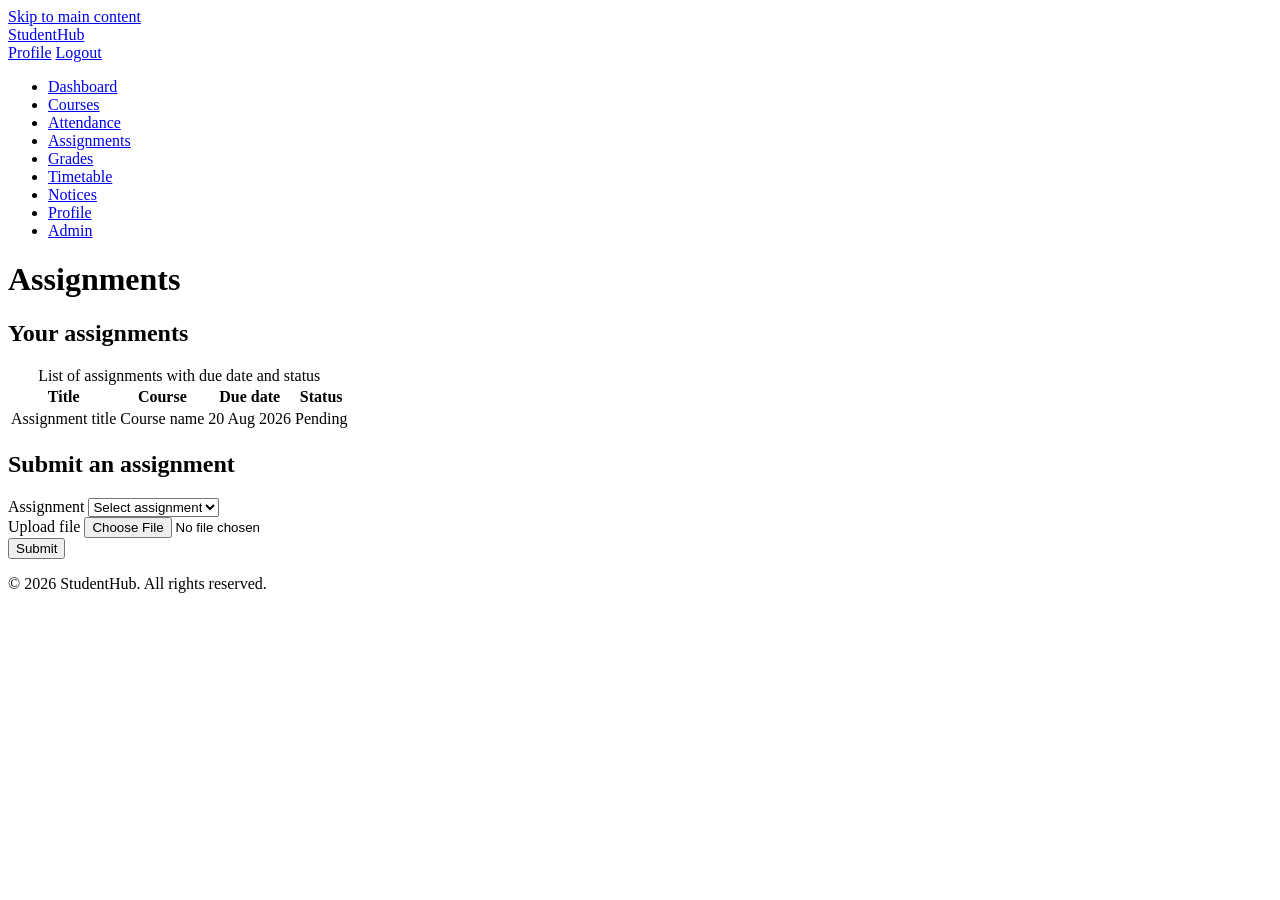
==== assignments.html @ b4fc3888 "feat: Add HTML templates for main pages" ====
<!DOCTYPE html>
<html lang="en">
<head>
  <meta charset="UTF-8">
  <meta name="viewport" content="width=device-width, initial-scale=1.0">
  <title>StudentHub | Assignments</title>
  <link rel="stylesheet" href="css/style.css">
</head>
<body>
  <a class="skip-link" href="#main-content">Skip to main content</a>

  <header>
    <div class="logo">
      <a href="index.html" aria-label="StudentHub home">StudentHub</a>
    </div>
    <div class="account-actions">
      <a href="profile.html">Profile</a>
      <a href="login.html">Logout</a>
    </div>
  </header>

  <div class="app-layout">
    <nav aria-label="App navigation" class="sidebar">
      <ul>
        <li><a href="dashboard.html">Dashboard</a></li>
        <li><a href="courses.html">Courses</a></li>
        <li><a href="attendance.html">Attendance</a></li>
        <li><a href="assignments.html" aria-current="page">Assignments</a></li>
        <li><a href="grades.html">Grades</a></li>
        <li><a href="timetable.html">Timetable</a></li>
        <li><a href="notices.html">Notices</a></li>
        <li><a href="profile.html">Profile</a></li>
        <li><a href="admin.html">Admin</a></li>
      </ul>
    </nav>

    <main id="main-content">
      <h1>Assignments</h1>

      <section aria-labelledby="assignment-list-heading">
        <h2 id="assignment-list-heading">Your assignments</h2>
        <table>
          <caption class="visually-hidden">List of assignments with due date and status</caption>
          <thead>
            <tr>
              <th scope="col">Title</th>
              <th scope="col">Course</th>
              <th scope="col">Due date</th>
              <th scope="col">Status</th>
            </tr>
          </thead>
          <tbody>
            <tr>
              <td>Assignment title</td>
              <td>Course name</td>
              <td><time datetime="2026-08-20">20 Aug 2026</time></td>
              <td><span class="badge">Pending</span></td>
            </tr>
          </tbody>
        </table>
      </section>

      <section aria-labelledby="submit-heading">
        <h2 id="submit-heading">Submit an assignment</h2>
        <form action="#" method="post" enctype="multipart/form-data" novalidate>
          <div class="form-group">
            <label for="assignment-select">Assignment</label>
            <select id="assignment-select" name="assignment" required>
              <option value="">Select assignment</option>
            </select>
          </div>
          <div class="form-group">
            <label for="submission-file">Upload file</label>
            <input type="file" id="submission-file" name="submission_file" required>
          </div>
          <button type="submit">Submit</button>
        </form>
      </section>
    </main>
  </div>

  <footer>
    <p>&copy; 2026 StudentHub. All rights reserved.</p>
  </footer>

  <script src="js/main.js" defer></script>
</body>
</html>
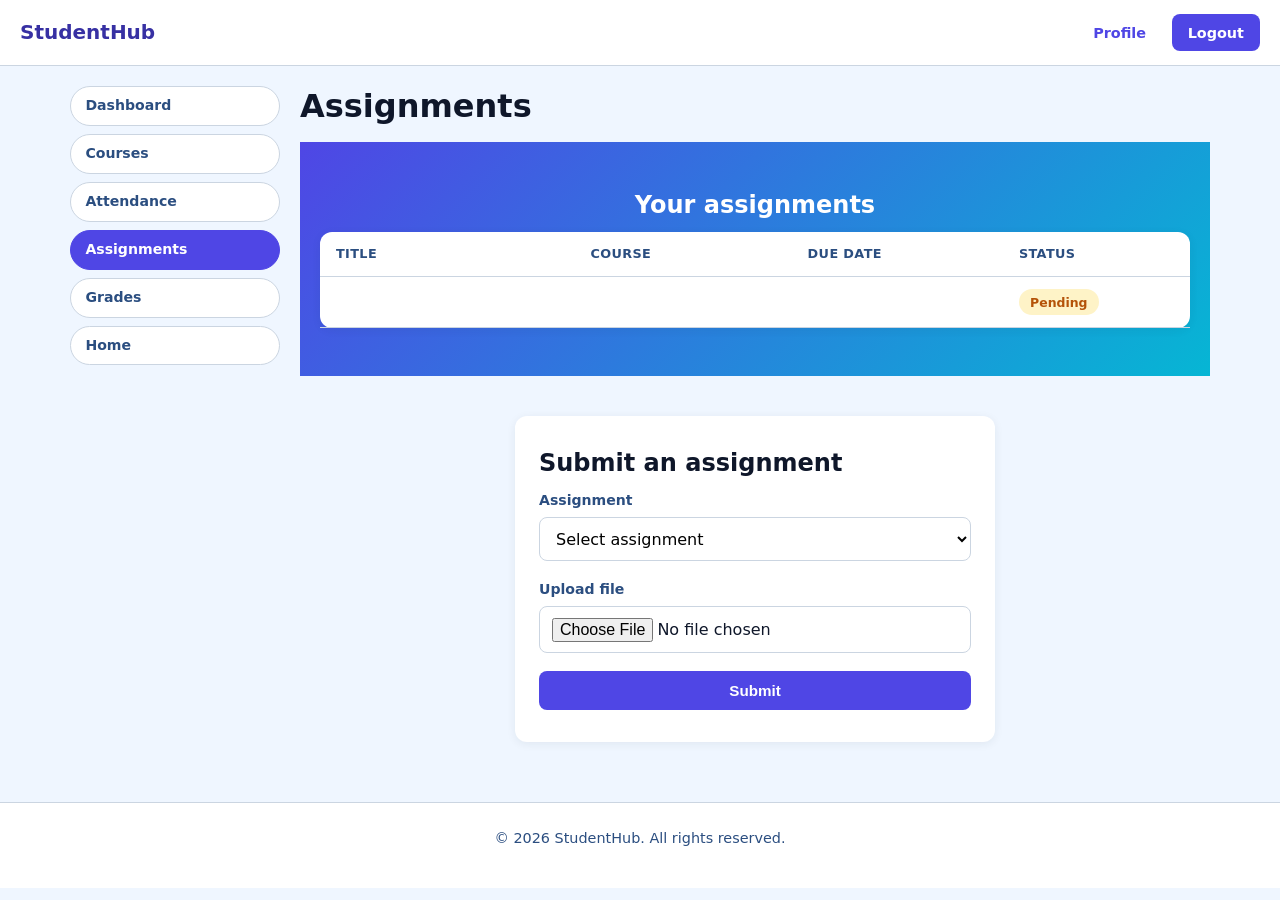
==== commit 867b785e: "WDF Practical Files" ====
--- a/assignments.html
+++ b/assignments.html
@@ -27,10 +27,9 @@
         <li><a href="attendance.html">Attendance</a></li>
         <li><a href="assignments.html" aria-current="page">Assignments</a></li>
         <li><a href="grades.html">Grades</a></li>
-        <li><a href="timetable.html">Timetable</a></li>
-        <li><a href="notices.html">Notices</a></li>
-        <li><a href="profile.html">Profile</a></li>
-        <li><a href="admin.html">Admin</a></li>
+        <li><a href="index.html">Home</a></li>
+        
+        
       </ul>
     </nav>
 
@@ -84,5 +83,7 @@
   </footer>
 
   <script src="js/main.js" defer></script>
+  <script src="js/Student.js" defer></script>
+  
 </body>
 </html>
--- a/css/style.css
+++ b/css/style.css
@@ -0,0 +1,531 @@
+/* =========================================================
+   StudentHub Portal — stylesheet
+   Single shared file for all pages. Mobile-first. CSS Grid + Flexbox.
+   ========================================================= */
+
+:root {
+  --color-primary: #4f46e5;
+  --color-primary-dark: #3730a3;
+  --color-secondary: #06b6d4;
+  --color-accent: #f59e0b;
+  --color-success: #16a34a;
+  --color-success-bg: #dcfce7;
+  --color-warning: #b45309;
+  --color-warning-bg: #fef3c7;
+  --color-danger: #dc2626;
+  --color-danger-bg: #fee2e2;
+
+  --color-bg: #EFF6FF;
+--color-surface: #FFFFFF;
+--color-text: #0F172A;
+--color-text-muted: #2b4e80;
+--color-border: #CBD5E1;
+
+  --radius: 12px;
+  --radius-sm: 8px;
+  --shadow: 0 2px 10px rgba(30, 41, 59, 0.07);
+  --shadow-md: 0 6px 20px rgba(30, 41, 59, 0.10);
+
+  --gap: 1rem;
+  --max-width: 1180px;
+}
+
+/* ---------- Reset ---------- */
+*, *::before, *::after { box-sizing: border-box; }
+html { scroll-behavior: smooth; }
+body {
+  margin: 0;
+  font-family: "Segoe UI", Roboto, system-ui, -apple-system, sans-serif;
+  color: var(--color-text);
+  background: var(--color-bg);
+  line-height: 1.55;
+}
+img { max-width: 100%; display: block; }
+h1, h2, h3 { line-height: 1.25; margin: 0 0 0.5em; }
+p { margin: 0 0 1em; }
+a { color: var(--color-primary); text-decoration: none; }
+a:hover, a:focus { text-decoration: underline; }
+ul { list-style: none; margin: 0; padding: 0; }
+
+/* ---------- Accessibility helpers ---------- */
+.visually-hidden {
+  position: absolute; width: 1px; height: 1px;
+  overflow: hidden; clip: rect(0 0 0 0); white-space: nowrap;
+}
+.skip-link {
+  position: absolute; top: -3rem; left: 0.5rem;
+  background: var(--color-primary); color: #fff;
+  padding: 0.6rem 1rem; border-radius: 0 0 var(--radius-sm) var(--radius-sm);
+  z-index: 100; transition: top 0.15s ease;
+}
+.skip-link:focus { top: 0; }
+:focus-visible { outline: 3px solid var(--color-accent); outline-offset: 2px; }
+
+/* ---------- Buttons & badges (shared) ---------- */
+button, input[type="submit"] {
+  cursor: pointer; border: none; border-radius: var(--radius-sm);
+  padding: 0.7rem 1.4rem; font-weight: 700; font-size: 0.95rem;
+  background: var(--color-primary); color: #fff; width: 100%;
+}
+button:hover { background: var(--color-primary-dark); }
+.badge {
+  display: inline-block; padding: 0.2rem 0.7rem; border-radius: 999px;
+  font-size: 0.78rem; font-weight: 700; background: var(--color-warning-bg); color: var(--color-warning);
+}
+td button { width: auto; padding: 0.4rem 0.9rem; font-size: 0.82rem; margin-right: 0.4rem; }
+td button:last-child { background: var(--color-danger); }
+td button:last-child:hover { background: #991b1b; }
+
+/* ---------- Header (all pages) ---------- */
+header {
+  display: flex; flex-wrap: wrap; align-items: center; gap: 0.75rem 1.5rem;
+  justify-content: space-between;
+  padding: 0.9rem 1.25rem;
+  background: var(--color-surface);
+  border-bottom: 1px solid var(--color-border);
+  position: sticky; top: 0; z-index: 10;
+}
+.logo a {
+  font-weight: 700; font-size: 1.25rem; color: var(--color-primary-dark);
+  text-decoration: none;
+}
+header nav[aria-label="Primary"] ul {
+  display: flex; flex-wrap: wrap; gap: 1.1rem;
+}
+header nav[aria-label="Primary"] a {
+  color: var(--color-text); font-weight: 500; font-size: 0.95rem;
+}
+header nav[aria-label="Primary"] a[aria-current="page"] {
+  color: var(--color-primary); font-weight: 700;
+}
+.auth-actions, .account-actions {
+  display: flex; gap: 0.6rem; align-items: center;
+}
+.auth-actions a, .account-actions a {
+  padding: 0.45rem 1rem; border-radius: var(--radius-sm); font-weight: 600; font-size: 0.9rem;
+}
+.auth-actions a:last-child, .account-actions a:last-child {
+  background: var(--color-primary); color: #fff;
+}
+.auth-actions a:first-child, .account-actions a:first-child {
+  color: var(--color-primary);
+}
+.welcome { font-weight: 600; color: var(--color-text-muted); margin: 0; }
+
+/* ---------- Landing page ---------- */
+main#main-content > section:first-of-type {
+  text-align: center;
+  padding: 3rem 1.25rem;
+  background: linear-gradient(135deg, var(--color-primary) 0%, var(--color-secondary) 100%);
+  color: #fff;
+}
+main#main-content > section:first-of-type h1 { font-size: clamp(1.8rem, 5vw, 2.75rem); }
+main#main-content > section:first-of-type p { max-width: 42rem; margin-inline: auto; opacity: 0.95; }
+.cta {
+  display: inline-block; margin-top: 0.75rem;
+  background: var(--color-accent); color: #1e293b;
+  padding: 0.75rem 1.75rem; border-radius: 999px; font-weight: 700;
+}
+.cta:hover { text-decoration: none; filter: brightness(1.05); }
+
+#features, #about {
+  max-width: var(--max-width); margin: 0 auto; padding: 2.5rem 1.25rem;
+}
+.feature-grid {
+  display: grid; grid-template-columns: 1fr; gap: 1.25rem; margin-top: 1.25rem;
+}
+.feature-grid article {
+  background: var(--color-surface); border-radius: var(--radius);
+  box-shadow: var(--shadow); padding: 1.5rem; text-align: center;
+  border-top: 4px solid var(--color-secondary);
+}
+.feature-grid article:nth-child(2) { border-top-color: var(--color-primary); }
+.feature-grid article:nth-child(3) { border-top-color: var(--color-accent); }
+
+footer {
+  border-top: 1px solid var(--color-border);
+  padding: 1.5rem 1.25rem; text-align: center; color: var(--color-text-muted);
+  background: var(--color-surface); font-size: 0.9rem;
+}
+footer nav ul { display: flex; justify-content: center; gap: 1rem; margin-bottom: 0.5rem; flex-wrap: wrap; }
+
+/* ---------- Forms (Register / Login / Forgot / Profile / search) ---------- */
+main#main-content > section:has(form) {
+  max-width: 30rem; margin: 2.5rem auto; padding: 2rem 1.5rem;
+  background: var(--color-surface); border-radius: var(--radius); box-shadow: var(--shadow);
+}
+fieldset { border: none; padding: 0; margin: 0; }
+legend { font-weight: 700; margin-bottom: 0.75rem; padding: 0; color: var(--color-primary-dark); }
+.form-group { margin-bottom: 1.1rem; display: flex; flex-direction: column; gap: 0.35rem; }
+.form-group.checkbox { flex-direction: row; align-items: center; gap: 0.5rem; }
+label { font-size: 0.88rem; font-weight: 600; color: var(--color-text-muted); }
+input, select, textarea {
+  padding: 0.65rem 0.75rem; border: 1px solid var(--color-border); border-radius: var(--radius-sm);
+  font-size: 1rem; font-family: inherit; width: 100%; background: #fff;
+}
+input:focus, select:focus, textarea:focus { border-color: var(--color-primary); }
+main#main-content > section:has(form) > p { text-align: center; margin-top: 1rem; font-size: 0.9rem; }
+
+/* ---------- App shell (Dashboard / Courses / Assignments / etc.) ---------- */
+.app-layout {
+  display: flex; flex-direction: column;
+  max-width: var(--max-width); margin: 0 auto; padding: 1.25rem;
+  gap: 1.25rem;
+}
+.sidebar ul {
+  display: flex; gap: 0.5rem; overflow-x: auto; padding-bottom: 0.5rem;
+  border-bottom: 1px solid var(--color-border);
+}
+.sidebar a {
+  white-space: nowrap; padding: 0.5rem 0.9rem; border-radius: 999px;
+  font-size: 0.88rem; font-weight: 600; color: var(--color-text-muted);
+  background: var(--color-surface); border: 1px solid var(--color-border);
+}
+.sidebar a[aria-current="page"] { background: var(--color-primary); color: #fff; border-color: var(--color-primary); }
+.app-layout main, .app-layout > main { flex: 1; min-width: 0; }
+
+/* summary/stat cards */
+.summary-cards {
+  display: grid; grid-template-columns: 1fr; gap: 1rem; margin-bottom: 1.5rem;
+}
+.summary-cards li {
+  background: var(--color-surface); border-radius: var(--radius); box-shadow: var(--shadow);
+  padding: 1.1rem; display: flex; flex-direction: column; gap: 0.35rem;
+  border-left: 4px solid var(--color-secondary);
+}
+.summary-cards li:nth-child(2) { border-left-color: var(--color-accent); }
+.summary-cards li:nth-child(3) { border-left-color: var(--color-success); }
+.stat-label { font-size: 0.8rem; color: var(--color-text-muted); font-weight: 600; text-transform: uppercase; letter-spacing: 0.03em; }
+.stat-value { font-size: 1.6rem; font-weight: 800; color: var(--color-primary-dark); }
+.gpa-display {
+  display: flex; align-items: baseline; gap: 0.6rem; background: var(--color-surface);
+  border-radius: var(--radius); box-shadow: var(--shadow); padding: 1.1rem; margin-bottom: 1.25rem;
+}
+.download-transcript { display: inline-block; margin-top: 0.9rem; font-weight: 600; }
+
+/* dashboard / notices lists */
+main#main-content section { margin-bottom: 1.75rem; }
+main#main-content section > ul#today-timetable li,
+main#main-content section > ul#recent-notices li,
+#notice-list li {
+  background: var(--color-surface); border-radius: var(--radius-sm); box-shadow: var(--shadow);
+  padding: 0.9rem 1.1rem; margin-bottom: 0.6rem; border-left: 4px solid var(--color-secondary);
+}
+
+/* course grid + search filters */
+.course-grid { display: grid; grid-template-columns: 1fr; gap: 1.1rem; }
+.course-grid article {
+  background: var(--color-surface); border-radius: var(--radius); box-shadow: var(--shadow);
+  padding: 1.25rem; border-top: 4px solid var(--color-primary);
+}
+form[role="search"] {
+  display: flex; flex-wrap: wrap; gap: 0.8rem 1rem; align-items: end;
+  background: var(--color-surface); padding: 1rem; border-radius: var(--radius); box-shadow: var(--shadow);
+  margin-bottom: 1.25rem;
+}
+form[role="search"] .form-group { flex: 1 1 10rem; margin-bottom: 0; }
+form[role="search"] button { width: auto; padding: 0.65rem 1.2rem; }
+
+/* tables — scroll on mobile */
+table { width: 100%; border-collapse: collapse; display: block; overflow-x: auto; white-space: nowrap; background: var(--color-surface); border-radius: var(--radius); box-shadow: var(--shadow); }
+caption { text-align: left; font-weight: 700; padding: 0.9rem 1rem 0; color: var(--color-primary-dark); }
+th, td { padding: 0.75rem 1rem; text-align: left; border-bottom: 1px solid var(--color-border); font-size: 0.92rem; }
+thead th { color: var(--color-text-muted); font-size: 0.8rem; text-transform: uppercase; letter-spacing: 0.03em; }
+
+/* assignment submission block */
+section[aria-labelledby="submit-heading"] {
+  background: var(--color-surface); border-radius: var(--radius); box-shadow: var(--shadow); padding: 1.25rem;
+}
+
+/* profile photo + details */
+main#main-content section[aria-labelledby="profile-photo-heading"] {
+  display: flex; align-items: center; gap: 1rem; margin-bottom: 1.5rem;
+}
+main#main-content section[aria-labelledby="profile-photo-heading"] img {
+  border-radius: 50%; border: 3px solid var(--color-secondary); background: var(--color-border);
+}
+main#main-content section[aria-labelledby="profile-photo-heading"] button {
+  width: auto; background: transparent; color: var(--color-primary); border: 1px solid var(--color-primary);
+}
+main#main-content section[aria-labelledby="profile-details-heading"] {
+  background: var(--color-surface); border-radius: var(--radius); box-shadow: var(--shadow); padding: 1.5rem;
+}
+main#main-content section[aria-labelledby="profile-details-heading"] button { width: auto; }
+.change-password { margin-left: 0.75rem; font-weight: 600; }
+
+/* ---------- Tablet breakpoint ---------- */
+@media (min-width: 600px) {
+  .feature-grid { grid-template-columns: repeat(3, 1fr); }
+  .summary-cards { grid-template-columns: repeat(3, 1fr); }
+  .course-grid { grid-template-columns: repeat(2, 1fr); }
+}
+
+/* ---------- Desktop breakpoint ---------- */
+@media (min-width: 900px) {
+  .app-layout {
+    flex-direction: row; align-items: flex-start;
+  }
+  .sidebar { width: 210px; flex-shrink: 0; position: sticky; top: 5.2rem; }
+  .sidebar ul { flex-direction: column; overflow-x: visible; border-bottom: none; }
+  .sidebar a { display: block; }
+  .course-grid { grid-template-columns: repeat(3, 1fr); }
+  table { display: table; white-space: normal; }
+}
+
+/* 
+   DARK MODE
+    */
+
+html[data-theme="dark"] {
+    background-color: #121212;
+    color: #ffffff;
+}
+
+html[data-theme="dark"] body {
+    background-color: #121212;
+    color: #ffffff;
+}
+
+/* Cards / containers */
+html[data-theme="dark"] .card {
+    background-color: #1e1e1e;
+    color: #ffffff;
+}
+
+/* Navigation */
+html[data-theme="dark"] nav,
+html[data-theme="dark"] .navbar {
+    background-color: #181818;
+    color: #ffffff;
+}
+
+/* Headings and text */
+html[data-theme="dark"] h1,
+html[data-theme="dark"] h2,
+html[data-theme="dark"] h3,
+html[data-theme="dark"] h4,
+html[data-theme="dark"] p,
+html[data-theme="dark"] span {
+    color: #ffffff;
+}
+
+/* Links */
+html[data-theme="dark"] a {
+    color: #ffffff;
+}
+
+/* Tables */
+html[data-theme="dark"] table {
+    background-color: #1e1e1e;
+    color: #ffffff;
+}
+
+html[data-theme="dark"] th,
+html[data-theme="dark"] td {
+    color: #ffffff;
+}
+
+/* Forms */
+html[data-theme="dark"] input,
+html[data-theme="dark"] textarea,
+html[data-theme="dark"] select {
+    background-color: #2a2a2a;
+    color: #ffffff;
+    border-color: #555555;
+}
+
+/* Buttons */
+html[data-theme="dark"] button {
+    color: #ffffff;
+}
+html[data-theme="dark"] body {
+    background-color: #121212 !important;
+    color: white !important;
+}
+
+/* ========================================
+   FAQ PAGE
+   ======================================== */
+
+.faq-container {
+    max-width: 900px;
+    margin: 50px auto;
+    padding: 30px;
+}
+
+.faq-container h1 {
+    color: #0F172A;
+    text-align: center;
+}
+
+.faq-container > p {
+    color: #475569;
+    text-align: center;
+    margin-bottom: 40px;
+}
+
+.faq-item {
+    margin-bottom: 16px;
+    border: 1px solid #CBD5E1;
+    border-radius: 10px;
+    overflow: hidden;
+}
+
+/* Question */
+
+.faq-question {
+    width: 100%;
+    padding: 20px;
+    border: none;
+
+    background-color: #2563EB;
+    color: #FFFFFF;
+
+    cursor: pointer;
+
+    display: flex;
+    justify-content: space-between;
+    align-items: center;
+
+    font-size: 18px;
+    font-weight: 600;
+    text-align: left;
+}
+
+.faq-question:hover {
+    background-color: #1D4ED8;
+}
+
+/* Answer */
+
+.faq-answer {
+    display: none;
+    padding: 20px;
+
+    background-color: #FFFFFF;
+    color: #0F172A;
+
+    line-height: 1.6;
+}
+
+.faq-answer p {
+    margin: 0;
+}
+
+
+/* ========================================
+   FAQ DARK MODE
+   ======================================== */
+
+html[data-theme="dark"] .faq-container h1 {
+    color: #F8FAFC;
+}
+
+html[data-theme="dark"] .faq-container > p {
+    color: #CBD5E1;
+}
+
+html[data-theme="dark"] .faq-item {
+    border-color: #475569;
+}
+
+html[data-theme="dark"] .faq-question {
+    background-color: #1D4ED8;
+    color: #FFFFFF;
+}
+
+html[data-theme="dark"] .faq-question:hover {
+    background-color: #2563EB;
+}
+
+html[data-theme="dark"] .faq-answer {
+    background-color: #1E293B;
+    color: #F8FAFC;
+}
+
+/* ---------- Notices ---------- */
+
+#notice-list li {
+    background: #ffffff;
+    color: #1e293b;
+    padding: 1.2rem;
+    margin-bottom: 1rem;
+    border-radius: 12px;
+    border-left: 5px solid #06b6d4;
+    box-shadow: 0 4px 12px rgba(0, 0, 0, 0.08);
+}
+
+#notice-list article {
+    color: #1e293b;
+}
+
+#notice-list .notice-head {
+    display: flex;
+    justify-content: space-between;
+    align-items: center;
+    gap: 1rem;
+}
+
+#notice-list h3 {
+    color: #1e293b;
+    font-size: 1.2rem;
+    margin: 0;
+}
+
+#notice-list p {
+    color: #475569;
+    margin: 0.5rem 0 0;
+}
+
+#notice-list time {
+    color: #64748b;
+    font-size: 0.9rem;
+}
+
+#notice-list .badge {
+    flex-shrink: 0;
+    color: #b45309;
+    background: #fef3c7;
+    padding: 0.35rem 0.8rem;
+    border-radius: 999px;
+    font-weight: 700;
+}
+
+#notice-list .badge-urgent {
+    background: #fee2e2;
+    color: #dc2626;
+}
+
+
+/* ---------- Wider Notices Page ---------- */
+
+main#main-content > section[aria-labelledby="notice-list-heading"] {
+    max-width: none;
+    width: 100%;
+    margin: 1.5rem 0;
+    padding: 0;
+    background: transparent;
+    box-shadow: none;
+}
+
+main#main-content > section[aria-labelledby="notice-list-heading"] .data-controls {
+    width: 100%;
+}
+
+#notice-list {
+    width: 100%;
+    padding: 0;
+    margin: 0;
+}
+
+#notice-list li {
+    width: 100%;
+    box-sizing: border-box;
+}
+#notice-result-count {
+    color: #1e3a8a;
+    background-color: #dbeafe;
+    padding: 0.5rem 1rem;
+    border-radius: 8px;
+    font-weight: 600;
+}
